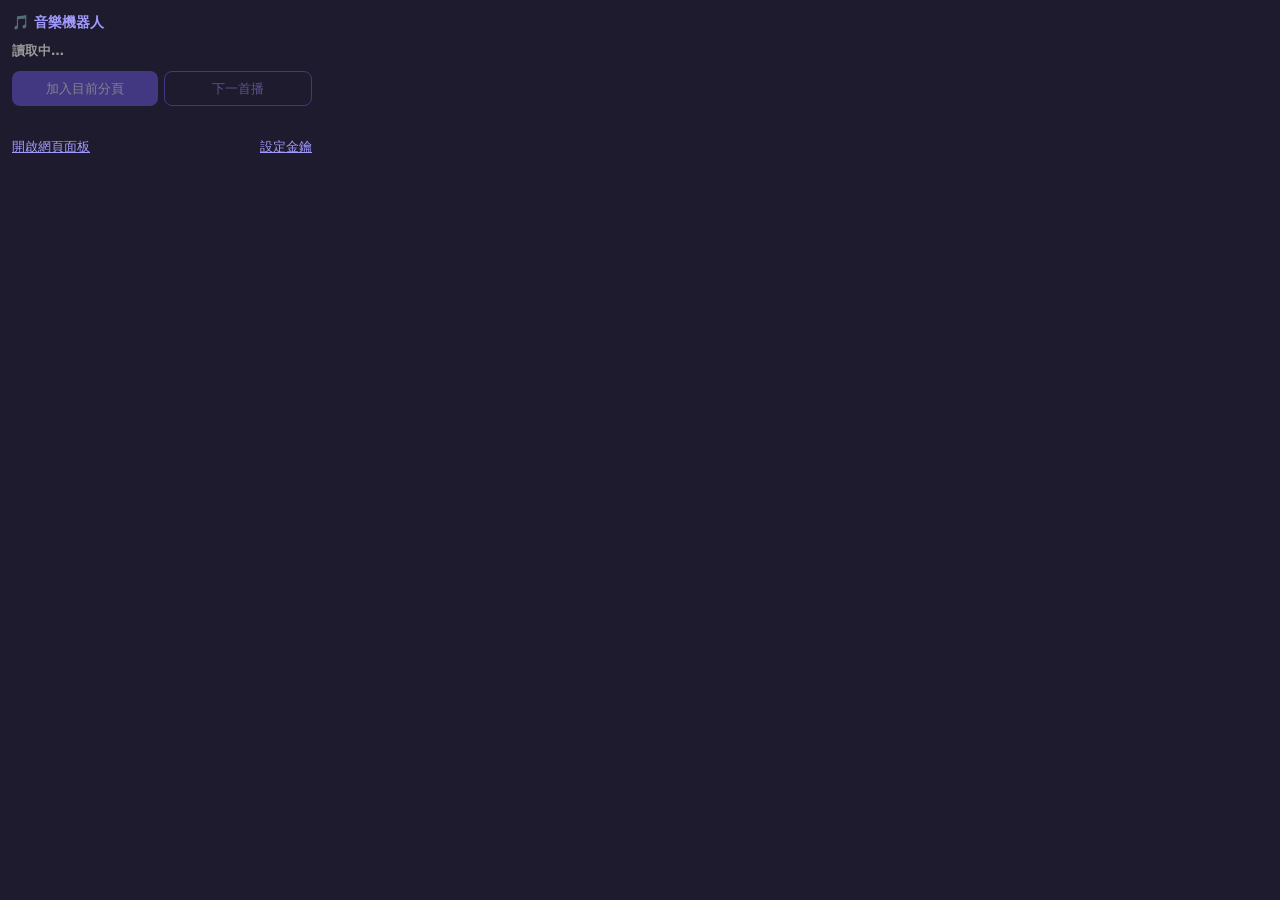
==== chrome-extension/popup.html @ dfb13055 "V6 聽歌機器人 initial commit" ====
<!doctype html>
<html lang="zh-Hant"><head><meta charset="utf-8">
<style>
body { width: 300px; margin: 0; padding: 12px; font: 13px/1.5 system-ui, "Microsoft JhengHei", sans-serif; background: #1e1b2e; color: #eee; }
h1 { font-size: 14px; margin: 0 0 8px; color: #a29bfe; }
.np { font-weight: 600; word-break: break-word; } .muted { color: #999; }
.row { display: flex; gap: 6px; margin-top: 10px; }
button { flex: 1; padding: 7px; border: 0; border-radius: 8px; background: #6c5ce7; color: #fff; cursor: pointer; font: inherit; }
button.ghost { background: transparent; border: 1px solid #6c5ce7; color: #a29bfe; }
button:disabled { opacity: .45; cursor: default; }
#msg { margin-top: 8px; min-height: 1em; } .err { color: #ff7675; } .ok { color: #55efc4; }
a { color: #a29bfe; }
</style></head>
<body>
<h1>🎵 音樂機器人</h1>
<div id="np" class="np muted">讀取中…</div>
<div id="meta" class="muted"></div>
<div class="row"><button id="add" disabled>加入目前分頁</button><button id="next" class="ghost" disabled>下一首播</button></div>
<div id="msg"></div>
<div class="row muted" style="justify-content:space-between"><a href="https://musbot.kdns.fr/" target="_blank">開啟網頁面板</a><a href="#" id="opt">設定金鑰</a></div>
<script src="api.js"></script>
<script src="popup.js"></script>
</body></html>
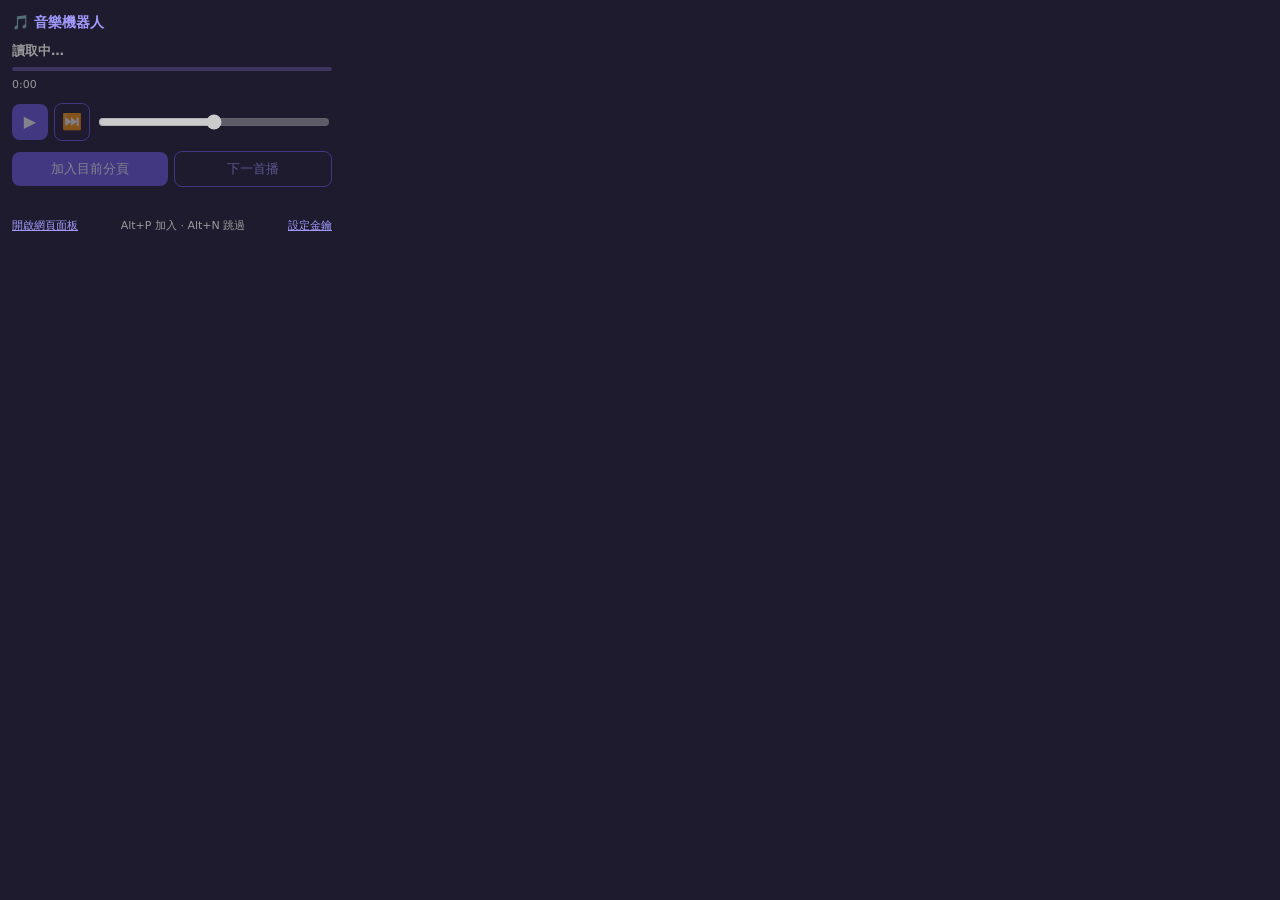
==== commit 5847464a: "擴充功能 1.3.0：小播放器、快捷鍵與一鍵加入清單 修正 /api/ext/add 拒收 B 站網址；狀態改回傳進度與音量，並新增控制與清單匯入 API。播放清單與 B 站合集可一次加入，內容腳本會" ====
--- a/chrome-extension/popup.html
+++ b/chrome-extension/popup.html
@@ -1,23 +1,49 @@
 <!doctype html>
 <html lang="zh-Hant"><head><meta charset="utf-8">
 <style>
-body { width: 300px; margin: 0; padding: 12px; font: 13px/1.5 system-ui, "Microsoft JhengHei", sans-serif; background: #1e1b2e; color: #eee; }
+body { width: 320px; margin: 0; padding: 12px; font: 13px/1.5 system-ui, "Microsoft JhengHei", sans-serif; background: #1e1b2e; color: #eee; }
 h1 { font-size: 14px; margin: 0 0 8px; color: #a29bfe; }
 .np { font-weight: 600; word-break: break-word; } .muted { color: #999; }
-.row { display: flex; gap: 6px; margin-top: 10px; }
+.row { display: flex; gap: 6px; margin-top: 10px; align-items: center; }
 button { flex: 1; padding: 7px; border: 0; border-radius: 8px; background: #6c5ce7; color: #fff; cursor: pointer; font: inherit; }
 button.ghost { background: transparent; border: 1px solid #6c5ce7; color: #a29bfe; }
 button:disabled { opacity: .45; cursor: default; }
+button.icon { flex: 0 0 36px; font-size: 16px; padding: 6px 0; }
 #msg { margin-top: 8px; min-height: 1em; } .err { color: #ff7675; } .ok { color: #55efc4; }
 a { color: #a29bfe; }
+.now { display: flex; gap: 10px; align-items: center; }
+#art { width: 56px; height: 56px; border-radius: 8px; object-fit: cover; background: #2a2640; flex: 0 0 56px; display: none; }
+.now-text { min-width: 0; flex: 1; }
+.times { display: flex; justify-content: space-between; font-size: 11px; color: #999; margin-top: 6px; }
+.bar { height: 4px; background: #3d3560; border-radius: 2px; margin-top: 6px; overflow: hidden; }
+#barFill { height: 100%; width: 0; background: #a29bfe; border-radius: 2px; }
+#vol { flex: 1; accent-color: #a29bfe; }
+.hint { font-size: 11px; }
 </style></head>
 <body>
 <h1>🎵 音樂機器人</h1>
-<div id="np" class="np muted">讀取中…</div>
-<div id="meta" class="muted"></div>
+<div class="now">
+  <img id="art" alt="">
+  <div class="now-text">
+    <div id="np" class="np muted">讀取中…</div>
+    <div id="meta" class="muted"></div>
+  </div>
+</div>
+<div class="bar" id="barWrap"><div id="barFill"></div></div>
+<div class="times"><span id="elapsed">0:00</span><span id="duration"></span></div>
+<div class="row">
+  <button id="toggle" class="icon" disabled title="播放／暫停">▶️</button>
+  <button id="skip" class="icon ghost" disabled title="跳過">⏭️</button>
+  <input id="vol" type="range" min="0" max="200" value="100" disabled title="音量">
+</div>
 <div class="row"><button id="add" disabled>加入目前分頁</button><button id="next" class="ghost" disabled>下一首播</button></div>
+<div class="row" id="listRow" style="display:none"><button id="addList" class="ghost">加入整個清單</button></div>
 <div id="msg"></div>
-<div class="row muted" style="justify-content:space-between"><a href="https://musbot.kdns.fr/" target="_blank">開啟網頁面板</a><a href="#" id="opt">設定金鑰</a></div>
+<div class="row muted hint" style="justify-content:space-between;flex-wrap:wrap;gap:4px 8px">
+  <a href="https://musbot.kdns.fr/" target="_blank">開啟網頁面板</a>
+  <span>Alt+P 加入 · Alt+N 跳過</span>
+  <a href="#" id="opt">設定金鑰</a>
+</div>
 <script src="api.js"></script>
 <script src="popup.js"></script>
 </body></html>
